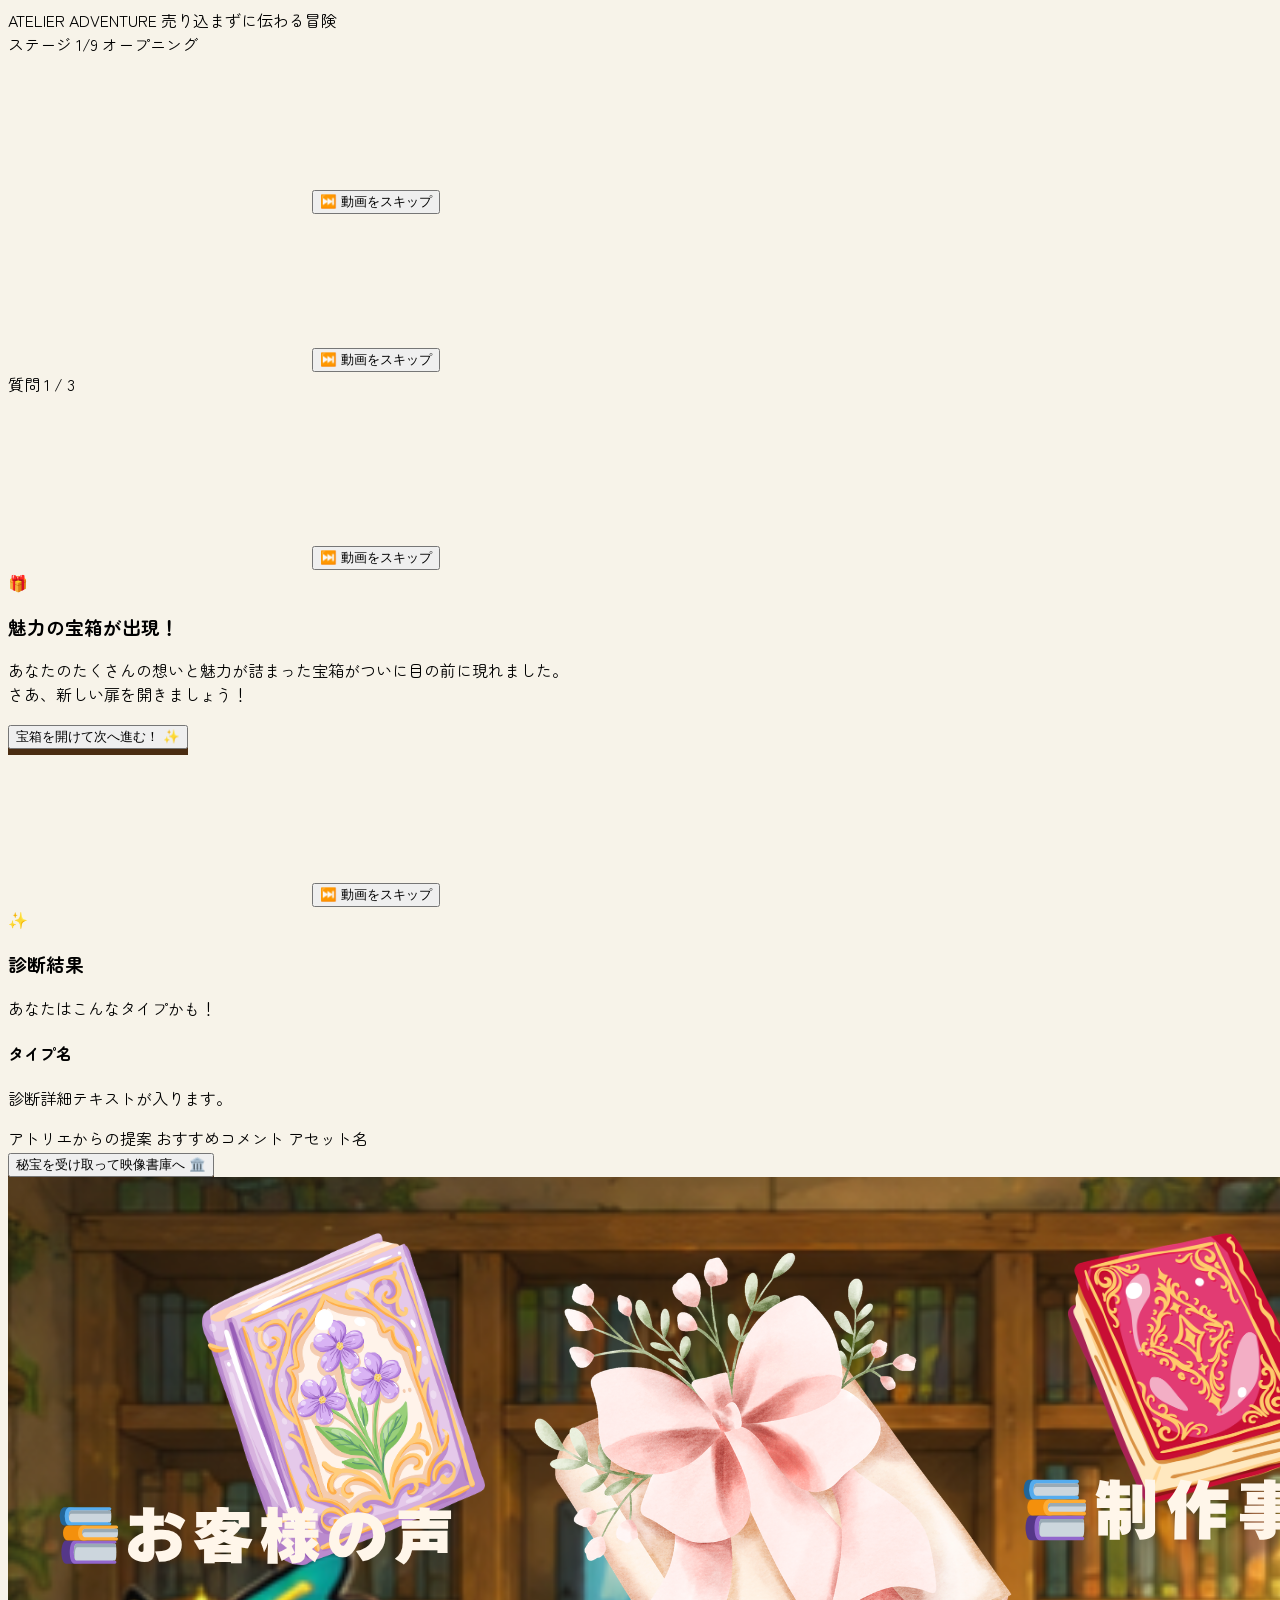
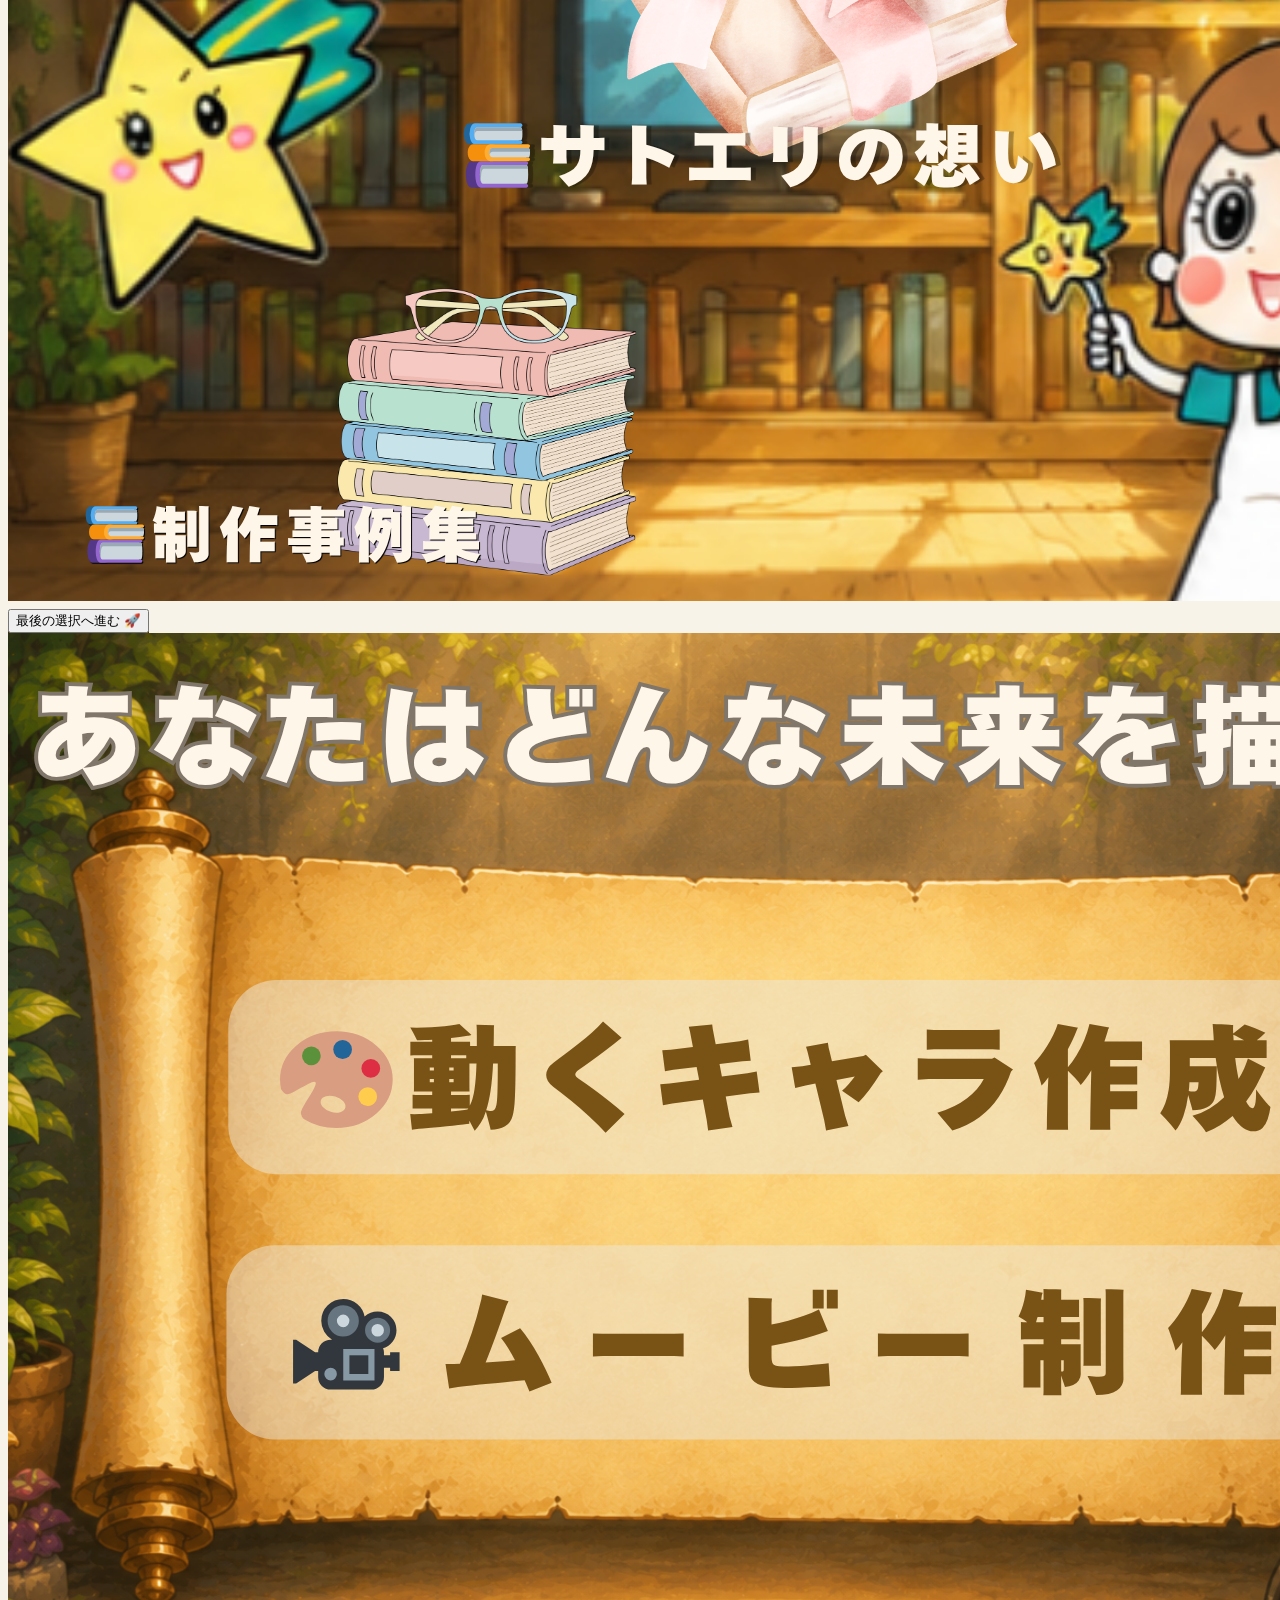
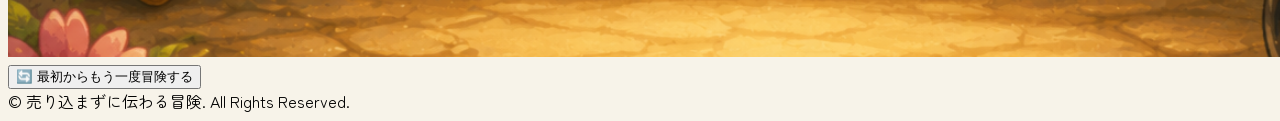
==== satoeri/index.html @ 106b68d5 "Add files via upload" ====
<!DOCTYPE html>
<html lang="ja">
<head>
  <meta charset="UTF-8">
  <meta name="viewport" content="width=device-width, initial-scale=1.0">
  <title>売り込まずに伝わる冒険 - 冒険の旅</title>
  <script src="https://cdn.tailwindcss.com"></script>
  <link rel="preconnect" href="https://fonts.googleapis.com">
  <link rel="preconnect" href="https://fonts.gstatic.com" crossorigin>
  <link href="https://fonts.googleapis.com/css2?family=Zen+Maru+Gothic:wght=500;700;900&display=swap" rel="stylesheet">
  
  <style>
    body {
      background-color: #f7f3e9;
      font-family: 'Zen Maru Gothic', sans-serif;
    }
    /* 冒険ファンタジー風の3D風ボタンシャドウ */
    .btn-adventure {
      box-shadow: 0 6px 0 #4a2c11;
      transition: all 0.1s ease;
    }
    .btn-adventure:active {
      transform: translateY(4px);
      box-shadow: 0 2px 0 #4a2c11;
    }
    /* ファンタジー風グラデーション背景 */
    .bg-fantasy {
      background: linear-gradient(135deg, #fffcf0 0%, #fbf3db 100%);
    }
    /* 進行状況バーのグラデーション */
    .progress-gradient {
      background: linear-gradient(90deg, #e0a96d 0%, #d48c46 100%);
    }
    /* スムーズなフェードイン */
    .fade-in {
      animation: fadeIn 0.4s ease-out forwards;
    }
    @keyframes fadeIn {
      from { opacity: 0; transform: translateY(10px); }
      to { opacity: 1; transform: translateY(0); }
    }
    /* 動画背景フェードアウトアニメーション用 */
    .video-overlay-active {
      transition: all 1s ease-in-out;
    }
    /* 動画要素のデフォルトコントローラー非表示化とインライン再生の強化 */
    video::-webkit-media-controls {
      display: none !important;
    }
    video {
      pointer-events: none; /* ユーザーのタップによる標準コントロール表示を阻止 */
    }
  </style>
</head>
<body class="text-stone-800 antialiased font-medium">

  <div id="app" class="max-w-md mx-auto min-h-screen bg-[#fdfbf7] flex flex-col justify-between shadow-2xl border-x border-stone-200">
    
    <header class="p-4 bg-white border-b border-stone-100 flex flex-col items-center z-10">
      <div id="logo-container" class="w-full flex justify-center">
        <img id="app-logo" src="" alt="アトリエロゴ" class="h-12 object-contain error-fallback" onerror="this.style.display='none'; document.getElementById('logo-placeholder').style.display='block';">
        <div id="logo-placeholder" class="hidden text-center">
          <span class="text-xs tracking-widest text-stone-400 block font-bold">ATELIER ADVENTURE</span>
          <span class="text-sm font-black text-[#5d4037]">売り込まずに伝わる冒険</span>
        </div>
      </div>
      
      <div class="w-full mt-3">
        <div class="flex justify-between text-xs font-bold text-stone-500 mb-1">
          <span id="stage-badge" class="bg-amber-100 text-[#5d4037] px-2 py-0.5 rounded-full">ステージ 1/9</span>
          <span id="stage-name">オープニング</span>
        </div>
        <div class="w-full h-2 bg-stone-200 rounded-full overflow-hidden">
          <div id="progress-bar" class="progress-gradient h-full w-1/9 transition-all duration-500"></div>
        </div>
      </div>
    </header>

    <main class="flex-grow flex flex-col justify-center relative overflow-hidden">
      
      <!-- ① オープニングステージ (全画面動画再生仕様) -->
      <section id="stage-section-1" class="stage-container fade-in w-full h-full min-h-[500px] flex flex-col justify-between relative p-4">
        <!-- 全画面動画コンテナ -->
        <div class="absolute inset-0 bg-black overflow-hidden z-0">
          <video id="video-1" class="w-full h-full object-contain" playsinline webkit-playsinline muted disablepictureinpicture preload="auto">
          </video>
          <button onclick="skipVideo(1)" class="absolute bottom-4 right-4 bg-black/60 text-white text-xs px-2.5 py-1.5 rounded-md hover:bg-black/80 font-bold transition z-30">
            ⏭️ 動画をスキップ
          </button>
        </div>
      </section>

      <!-- ②〜⑤ 質問ステージテンプレート (全画面動画背景仕様) -->
      <section id="stage-section-question" class="stage-container hidden fade-in w-full h-full min-h-[500px] flex flex-col justify-between relative p-4">
        
        <!-- 全画面動画背景用コンテナ -->
        <div class="absolute inset-0 bg-black overflow-hidden z-0">
          <video id="question-video" class="w-full h-full object-contain" playsinline webkit-playsinline muted disablepictureinpicture preload="auto">
          </video>
          <!-- テスト用スキップ（動画上に常に浮かぶ） -->
          <button id="btn-skip-question-video" class="absolute bottom-4 right-4 bg-black/60 text-white text-xs px-2.5 py-1.5 rounded-md hover:bg-black/80 font-bold transition z-30">
            ⏭️ 動画をスキップ
          </button>
        </div>

        <!-- 質問エリア & 回答ボタン (動画終了後に、スライドアップで浮かび上がる) -->
        <div id="interaction-area" class="hidden w-full bg-white/95 backdrop-blur-sm rounded-3xl p-5 border-4 border-[#5d4037] shadow-2xl z-20 animate-fade-in relative mt-auto mb-4">
          <!-- 質問番号インジケーター -->
          <div id="question-step-indicator" class="text-xs text-amber-700 font-black mb-1 text-center">質問 1 / 3</div>
          <p id="question-text" class="font-black text-[#5d4037] mb-4 text-base text-center leading-snug"></p>
          <div id="option-buttons" class="space-y-2.5">
            <!-- JSで選択肢ボタンを動的生成 -->
          </div>
        </div>
      </section>

      <!-- ⑥ 魅力の宝箱ステージ (全画面動画背景仕様 + 終了後の大きな案内パネル) -->
      <section id="stage-section-6" class="stage-container hidden fade-in w-full h-full min-h-[500px] flex flex-col justify-between relative p-4">
        
        <!-- 全画面動画背景用コンテナ -->
        <div class="absolute inset-0 bg-black overflow-hidden z-0">
          <video id="video-6" class="w-full h-full object-contain" playsinline webkit-playsinline muted disablepictureinpicture preload="auto"></video>
          <button onclick="skipVideo(6)" class="absolute bottom-4 right-4 bg-black/60 text-white text-xs px-2.5 py-1.5 rounded-md hover:bg-black/80 font-bold transition z-30">
            ⏭️ 動画をスキップ
          </button>
        </div>

        <!-- 大きな案内パネル (動画終了後に画面全体をほとんど覆うように表示) -->
        <div id="next-action-6" class="hidden absolute inset-4 bg-white/98 backdrop-blur-md rounded-3xl p-6 border-4 border-[#5d4037] shadow-2xl z-20 flex flex-col justify-center items-center text-center fade-in">
          <div class="my-auto space-y-6">
            <span class="text-5xl block animate-bounce">🎁</span>
            <h3 class="text-2xl font-black text-[#5d4037]">魅力の宝箱が出現！</h3>
            <p class="text-[#5d4037] text-base leading-relaxed font-bold px-2">
              あなたのたくさんの想いと魅力が詰まった宝箱がついに目の前に現れました。<br>さあ、新しい扉を開きましょう！
            </p>
          </div>
          <button onclick="nextStage()" class="btn-adventure w-full bg-amber-500 hover:bg-amber-400 text-white py-4 px-6 rounded-full font-black text-lg text-stone-900 border-2 border-[#5d4037] mt-auto">
            宝箱を開けて次へ進む！ ✨
          </button>
        </div>
      </section>

      <!-- ⑦ 魅力の秘宝ステージ (全画面動画背景仕様 + 終了後の大きな案内パネル + 診断結果差し込み) -->
      <section id="stage-section-7" class="stage-container hidden fade-in w-full h-full min-h-[500px] flex flex-col justify-between relative p-4">
        
        <!-- 全画面動画背景用コンテナ -->
        <div class="absolute inset-0 bg-black overflow-hidden z-0">
          <video id="video-7" class="w-full h-full object-contain" playsinline webkit-playsinline muted disablepictureinpicture preload="auto"></video>
          <button onclick="skipVideo(7)" class="absolute bottom-4 right-4 bg-black/60 text-white text-xs px-2.5 py-1.5 rounded-md hover:bg-black/80 font-bold transition z-30">
            ⏭️ 動画をスキップ
          </button>
        </div>

        <!-- 大きな案内パネル (動画終了後に画面全体をほとんど覆うように表示) -->
        <div id="next-action-7" class="hidden absolute inset-4 bg-white/98 backdrop-blur-md rounded-3xl p-6 border-4 border-[#5d4037] shadow-2xl z-20 flex flex-col justify-between items-center text-center fade-in overflow-y-auto">
          <!-- 診断結果の上部アイコン・タイトル表示エリア -->
          <div class="w-full my-auto space-y-4 py-4">
            <div id="diagnosis-icon" class="text-5xl block animate-pulse">✨</div>
            <h3 class="text-xl font-black text-amber-800">診断結果</h3>
            
            <!-- 柔らかい断定を避けた表現タイプ名 -->
            <div id="diagnosis-title-wrapper" class="bg-amber-50 border-2 border-amber-300 rounded-2xl py-3 px-4 shadow-sm inline-block max-w-full">
              <p id="diagnosis-sub" class="text-xs text-amber-700 font-black mb-1">あなたはこんなタイプかも！</p>
              <h4 id="diagnosis-type-name" class="text-2xl font-black text-amber-900">タイプ名</h4>
            </div>
            
            <!-- 診断結果テキスト -->
            <p id="diagnosis-desc" class="text-stone-700 text-sm leading-relaxed font-bold px-3 text-left bg-stone-50 border border-stone-200 rounded-xl p-4 max-w-sm mx-auto">
              診断詳細テキストが入ります。
            </p>

            <!-- おすすめアトリエ素材提案（お伺いした要望に基づき動的メッセージとアセット内容へ切り替え） -->
            <div id="diagnosis-recommend" class="bg-emerald-50 border border-emerald-200 rounded-xl p-3 max-w-sm mx-auto text-center w-full">
              <span id="diagnosis-recommend-header" class="text-xs font-black text-emerald-800 block">アトリエからの提案</span>
              <span id="diagnosis-recommend-sub" class="text-xs text-emerald-700 font-bold block mt-1">おすすめコメント</span>
              <span id="diagnosis-recommend-text" class="text-lg font-black text-emerald-950 block mt-1">アセット名</span>
            </div>
          </div>
          <button onclick="nextStage()" class="btn-adventure w-full bg-amber-500 hover:bg-amber-400 text-white py-3.5 px-6 rounded-full font-black text-lg text-stone-900 border-2 border-[#5d4037] mt-4 flex-shrink-0">
            秘宝を受け取って映像書庫へ 🏛️
          </button>
        </div>
      </section>

      <!-- ⑧ 映像書庫ステージ -->
      <section id="stage-section-8" class="stage-container hidden fade-in w-full h-full p-4">
        <div class="bg-white rounded-3xl p-5 border-4 border-[#5d4037] shadow-lg text-center w-full z-10">
          <!-- 親要素に w-full h-auto を指定して画像の自然なアスペクト比に完全に追従させる -->
          <div class="relative w-full h-auto rounded-2xl overflow-hidden border-2 border-stone-300 bg-stone-100 flex items-center justify-center">
            <!-- 映像書庫背景画像（w-full h-auto block により、一切の左右見切れを防ぎ、スマホ画面へアスペクト比を保って完全追従） -->
            <img id="image-library" src="" alt="映像書庫マップ" class="w-full h-auto block mx-auto">
            
            <!-- 透明クリックエリアの精密配置（画像アスペクト比に同期しているため比率ずれが絶対に起きません） -->
            <!-- ① お客様の声 (左上の紫色の本) -->
            <a id="link-voice" href="#" target="_blank" class="absolute bg-transparent cursor-pointer" style="top: 8%; left: 8%; width: 28%; height: 35%;" title="お客様の声"></a>
            
            <!-- ② サトエリの想い (中央のピンクのリボンの本) -->
            <a id="link-philosophy" href="#" target="_blank" class="absolute bg-transparent cursor-pointer" style="top: 10%; left: 38%; width: 26%; height: 48%;" title="サトエリの想い"></a>
            
            <!-- ③ 制作事例 (右上の赤色の本) -->
            <a id="link-cases" href="#" target="_blank" class="absolute bg-transparent cursor-pointer" style="top: 8%; left: 66%; width: 26%; height: 35%;" title="制作事例"></a>
            
            <!-- ④ 制作事例集 (左下の積み重なった本) -->
            <a id="link-collection" href="#" target="_blank" class="absolute bg-transparent cursor-pointer" style="top: 55%; left: 16%; width: 28%; height: 38%;" title="制作事例集"></a>
          </div>

          <div class="mt-5">
            <button onclick="nextStage()" class="btn-adventure w-full bg-emerald-500 hover:bg-emerald-400 text-white py-3.5 px-6 rounded-full font-black text-base border-2 border-[#5d4037]">
              最後の選択へ進む 🚀
            </button>
          </div>
        </div>
      </section>

      <!-- ⑨ 最後の選択ステージ (透明クリックエリア全体カバー最適化適用) -->
      <section id="stage-section-9" class="stage-container hidden fade-in w-full h-full p-4">
        <div class="bg-white rounded-3xl p-5 border-4 border-[#5d4037] shadow-lg text-center w-full z-10">
          <!-- 親要素に w-full h-auto を指定して画像の自然なアスペクト比に完全に追従させる -->
          <div class="relative w-full h-auto rounded-2xl overflow-hidden border-2 border-stone-300 bg-stone-100 flex items-center justify-center">
            <!-- 最後の選択背景画像（w-full h-auto block により、一切の左右見切れを防ぎ、スマホ画面へアスペクト比を保って完全追従） -->
            <img id="image-future" src="" alt="最後の未来選択マップ" class="w-full h-auto block mx-auto">
            
            <!-- 透明クリックエリアの精密配置（縦ズレを解消し、上ボタンを上へ・下ボタンを下へシフトして完全に一致化） -->
            <!-- ① 動くキャラ作成 (中央の巻物内の上のボタンイラストにぴったり重なるよう調整：上方向へシフト) -->
            <a id="link-character" href="#" target="_blank" class="absolute bg-transparent cursor-pointer" style="top: 44%; left: 17%; width: 66%; height: 11%;" title="動くキャラ作成"></a>
            
            <!-- ② ムービー制作 (中央の巻物内の下のボタンイラストにぴったり重なるよう調整：下方向へシフト) -->
            <a id="link-movie" href="#" target="_blank" class="absolute bg-transparent cursor-pointer" style="top: 57.5%; left: 17%; width: 66%; height: 11%;" title="ムービー制作"></a>
          </div>

          <div class="mt-6 border-t pt-4">
            <button onclick="restartAdventure()" class="text-stone-500 hover:text-stone-800 font-bold text-xs flex items-center justify-center mx-auto gap-1">
              🔄 最初からもう一度冒険する
            </button>
          </div>
        </div>
      </section>

    </main>

    <footer class="p-3 text-center text-[10px] text-stone-400 font-bold border-t border-stone-100 bg-stone-50 z-10">
      &copy; 売り込まずに伝わる冒険. All Rights Reserved.
    </footer>
  </div>

  <script>
    /* ==========================================================================
       【超重要】設定データエリア
       動画・画像ファイル名、質問文、遷移先URLはすべてここで管理されています。
       後からここを書き換えるだけで、簡単に完成版コンテンツに更新できます。
       ========================================================================== */
    const APP_CONFIG = {
      videos: {
        opening: "00_opening.mp4",
        mori: "01_mori.mp4",
        bridge: "02_bridge.mp4",
        cave: "03_cave.mp4",
        maze: "04_maze.mp4",
        treasure: "05_treasure.mp4",
        gem: "06_gem.mp4"
      },
      images: {
        library: "07_library.png",
        future: "08_future.png"
      },

      // ②〜⑤ステージの「質問と回答」設定
      questions: {
        // ② 自己紹介の森
        mori: {
          title: "🌲 自己紹介の森",
          desc: "深い森に迷い込みました。不思議なアバターがあなたの行く手を阻んでいます。まずはあなた自身を伝える「得意な表現」を教えてください。",
          steps: [
            {
              question: "質問①：あなたが自己紹介で一番伝えたいことは？",
              options: [
                { text: "どんな仕事をしているか", value: "A" },
                { text: "なぜその仕事をしているか", value: "B" },
                { text: "自分の人柄や想い", value: "C" },
                { text: "実績や経験", value: "D" }
              ]
            },
            {
              question: "質問②：初対面の人に覚えてもらいたいのは？",
              options: [
                { text: "名前", value: "A" },
                { text: "仕事内容", value: "B" },
                { text: "人柄", value: "C" },
                { text: "専門性", value: "D" }
              ]
            },
            {
              question: "質問③：あなたに合う表現方法は？",
              options: [
                { text: "文章", value: "A" },
                { text: "写真", value: "B" },
                { text: "イラスト", value: "C" },
                { text: "動画", value: "D" }
              ]
            }
          ]
        },
        // ③ 信頼の吊り橋
        bridge: {
          title: "🌉 信頼の吊り橋",
          desc: "風に揺れる長い吊り橋。一歩ずつ,信頼を築きながら渡りきる必要があります。",
          steps: [
            {
              question: "質問①：あなたが今の仕事を始めたきっかけは？",
              options: [
                { text: "好きだったから", value: "A" },
                { text: "得意だったから", value: "B" },
                { text: "誰かの役に立ちたかったから", value: "C" },
                { text: "自分の経験を活かしたかったから", value: "D" }
              ]
            },
            {
              question: "質問②：お客様に一番伝えたいことは？",
              options: [
                { text: "商品やサービスの特徴", value: "A" },
                { text: "実績", value: "B" },
                { text: "想い", value: "C" },
                { text: "将来のビジョン", value: "D" }
              ]
            },
            {
              question: "質問③：信頼につながると思うのは？",
              options: [
                { text: "実績", value: "A" },
                { text: "資格", value: "B" },
                { text: "人柄", value: "C" },
                { text: "ストーリー", value: "D" }
              ]
            }
          ]
        },
        // ④ 弱みの洞窟
        cave: {
          title: "🕳️ 弱みの洞窟",
          desc: "薄暗い洞窟。ここは自分の弱みや本音を認めたとき、行く先を照らす光が灯る場所です。",
          steps: [
            {
              question: "質問①：これまでで一番大変だった経験は？",
              options: [
                { text: "人間関係", value: "A" },
                { text: "仕事", value: "B" },
                { text: "挑戦と失敗", value: "C" },
                { text: "自信を失った経験", value: "D" }
              ]
            },
            {
              question: "質問②：その経験から得たものは？",
              options: [
                { text: "強さ", value: "A" },
                { text: "優しさ", value: "B" },
                { text: "行動力", value: "C" },
                { text: "共感力", value: "D" }
              ]
            },
            {
              question: "質問③：今の仕事に活かされていると思うのは？",
              options: [
                { text: "失敗経験", value: "A" },
                { text: "成功経験", value: "B" },
                { text: "人との出会い", value: "C" },
                { text: "学び続けたこと", value: "D" }
              ]
            }
          ]
        },
        // ⑤ 紹介の迷宮
        maze: {
          title: "🧭 紹介 of 迷宮",
          desc: "鏡だらけの不思議な迷宮。本当のお客さまの姿を見つけ出すことで、迷宮を突破できます。",
          steps: [
            {
              question: "質問①：自己紹介のあと困ることは？",
              options: [
                { text: "会話が続かない", value: "A" },
                { text: "印象に残らない", value: "B" },
                { text: "何を紹介すればいいかわからない", value: "C" },
                { text: "紹介につながらない", value: "D" }
              ]
            },
            {
              question: "質問②：理想の紹介は？",
              options: [
                { text: "名前を覚えてもらう", value: "A" },
                { text: "人柄を覚えてもらう", value: "B" },
                { text: "仕事を理解してもらう", value: "C" },
                { text: "紹介したくなる人になってもらう", value: "D" }
              ]
            },
            {
              question: "質問③：もしあなた専用 of 紹介ツールがあったら？",
              options: [
                { text: "名刺代わりに使いたい", value: "A" },
                { text: "商談前に見てもらいたい", value: "B" },
                { text: "SNSで紹介したい", value: "C" },
                { text: "交流会で活用したい", value: "D" }
              ]
            }
          ]
        }
      },

      // ⑧・⑨ステージに配置するリンクボタンの遷移先URL設定
      links: {
        // ⑧ 映像書庫用
        customerVoice: "https://oekaki-movie.co.jp/voice/1627/", // お客様の声URL
        satoeriPhilosophy: "https://youtu.be/vcp-_vXmkmg", // サトエリの想いURL (タイポ修正済み)
        caseStudies: "https://youtu.be/7zFt0v6efxg",             // 制作事例URL
        caseCollection: "https://satoeri-oekaki.com/",     // 制作事例集URL
        
        // ⑨ 最後の選択用
        createCharacter: "https://forms.gle/5Gn6zbyZpa3WVctg9", // 動くキャラ作成URL
        createMovie: "https://docs.google.com/forms/d/e/1FAIpQLSf5wYHc3U-NIm8v73kkv-vThrmmTDVvOAZLNV-95EOJ06BK9Q/viewform"          // ムービー制作URL
      }
    };

    /* ==========================================================================
       診断ロジック・配点データ設定 (診断用ファイル.xlsx 配点準拠)
       ========================================================================== */
    const DIAGNOSIS_SCORING = {
      mori: [
        // 質問1 (A, B, C, D)
        { A: { story: 0, world: 0, trust: 1, affinity: 0 }, B: { story: 1, world: 0, trust: 0, affinity: 0 }, C: { story: 0, world: 0, trust: 0, affinity: 1 }, D: { story: 1, world: 0, trust: 0, affinity: 0 } },
        // 質問2 (A, B, C, D)
        { A: { story: 0, world: 2, trust: 0, affinity: 0 }, B: { story: 0, world: 0, trust: 1, affinity: 0 }, C: { story: 0, world: 0, trust: 0, affinity: 1 }, D: { story: 0, world: 0, trust: 1, affinity: 0 } },
        // 質問3 (A, B, C, D)
        { A: { story: 1, world: 0, trust: 0, affinity: 0 }, B: { story: 0, world: 2, trust: 0, affinity: 0 }, C: { story: 0, world: 2, trust: 0, affinity: 0 }, D: { story: 2, world: 0, trust: 0, affinity: 0 } }
      ],
      bridge: [
        // 質問1 (A, B, C, D)
        { A: { story: 0, world: 2, trust: 0, affinity: 0 }, B: { story: 0, world: 0, trust: 1, affinity: 0 }, C: { story: 0, world: 0, trust: 0, affinity: 1 }, D: { story: 1, world: 0, trust: 0, affinity: 0 } },
        // 質問2 (A, B, C, D)
        { A: { story: 0, world: 0, trust: 1, affinity: 0 }, B: { story: 0, world: 0, trust: 1, affinity: 0 }, C: { story: 0, world: 0, trust: 0, affinity: 1 }, D: { story: 1, world: 0, trust: 0, affinity: 0 } },
        // 質問3 (A, B, C, D)
        { A: { story: 0, world: 0, trust: 1, affinity: 0 }, B: { story: 0, world: 0, trust: 1, affinity: 0 }, C: { story: 0, world: 0, trust: 0, affinity: 1 }, D: { story: 1, world: 0, trust: 0, affinity: 0 } }
      ],
      cave: [
        // 質問1 (A, B, C, D)
        { A: { story: 0, world: 0, trust: 0, affinity: 1 }, B: { story: 0, world: 0, trust: 1, affinity: 0 }, C: { story: 0, world: 1, trust: 0, affinity: 0 }, D: { story: 1, world: 0, trust: 0, affinity: 0 } },
        // 質問2 (A, B, C, D)
        { A: { story: 0, world: 0, trust: 1, affinity: 0 }, B: { story: 0, world: 0, trust: 0, affinity: 1 }, C: { story: 1, world: 0, trust: 0, affinity: 0 }, D: { story: 0, world: 0, trust: 0, affinity: 1 } },
        // 質問3 (A, B, C, D)
        { A: { story: 1, world: 0, trust: 0, affinity: 0 }, B: { story: 0, world: 0, trust: 1, affinity: 0 }, C: { story: 0, world: 0, trust: 0, affinity: 1 }, D: { story: 1, world: 0, trust: 0, affinity: 0 } }
      ],
      maze: [
        // 質問1 (A, B, C, D)
        { A: { story: 0, world: 0, trust: 0, affinity: 1 }, B: { story: 0, world: 0, trust: 0, affinity: 1 }, C: { story: 1, world: 0, trust: 0, affinity: 0 }, D: { story: 0, world: 0, trust: 1, affinity: 0 } },
        // 質問2 (A, B, C, D)
        { A: { story: 0, world: 1, trust: 0, affinity: 0 }, B: { story: 0, world: 0, trust: 0, affinity: 1 }, C: { story: 0, world: 0, trust: 1, affinity: 0 }, D: { story: 1, world: 0, trust: 0, affinity: 0 } },
        // 質問3 (A, B, C, D)
        { A: { story: 1, world: 0, trust: 0, affinity: 0 }, B: { story: 0, world: 0, trust: 1, affinity: 0 }, C: { story: 0, world: 1, trust: 0, affinity: 0 }, D: { story: 0, world: 0, trust: 0, affinity: 1 } }
      ]
    };

    const DIAGNOSIS_TYPES = {
      story: {
        name: "ストーリー共感型",
        icon: "🎬",
        desc: "人の想いや経験談に心を動かされるタイプです。サービスの背景や、「なぜその仕事をしているのか」を知ることで信頼につながりやすいでしょう。",
        recommendHeader: "🧙 アトリエからの提案",
        recommendSub: "あなたの想いが誰かの心を動かすかも…",
        recommend: "🎬 1分ムービー"
      },
      world: {
        name: "世界観共鳴型",
        icon: "🎨",
        desc: "あなたは雰囲気や世界観から魅力を感じるタイプです。言葉だけではなく、「なんか好き」「なんか気になる」という感覚を大切にしています。",
        recommendHeader: "🧙 アトリエからの提案",
        recommendSub: "あなただけの世界観がもっと伝わるかも…",
        recommend: "🎨 動くキャラ"
      },
      trust: {
        name: "信頼重視型",
        icon: "🛡️",
        desc: "実績や経験、専門性から安心感を得るタイプです。誰がどんな人なのかだけでなく、どんな成果を出してきたかを重視します。",
        recommendHeader: "🧙 アトリエからの提案",
        recommendSub: "あなたの実績や強みがもっと伝わるかも…",
        recommend: "🎬 1分ムービー"
      },
      affinity: {
        name: "親近感共感型",
        icon: "🧙",
        desc: "人柄や安心感から信頼を築くタイプです。親しみやすさや共感できる部分に魅力を感じます。",
        recommendHeader: "🧙 アトリエからの提案",
        recommendSub: "あなたらしい人柄がもっと伝わるかも…",
        recommend: "🎨 動くキャラ"
      }
    };


    /* ==========================================================================
       ロジック制御エリア
       ========================================================================== */
    
    // ユーザーの回答を記録する配列
    const userAnswers = {
      mori: [null, null, null],
      bridge: [null, null, null],
      cave: [null, null, null],
      maze: [null, null, null]
    };

    // 現在のステージ番号 (1〜9)
    let currentStageNum = 1;

    // 現在の質問インデックス (0〜2)
    let currentQuestionIdx = 0;

    // 起動時に初期セットアップを実行
    window.onload = function() {
      setupAssets();
      showStage(1);
    };

    // 設定データから画像や動画リンク、各ボタンにURLをバインド
    function setupAssets() {
      // ロゴ画像
      if(APP_CONFIG.images.logo) {
        document.getElementById('app-logo').src = APP_CONFIG.images.logo;
      }
      
      // 各動画ソース
      const video1 = document.getElementById('video-1');
      video1.src = APP_CONFIG.videos.opening;
      video1.load();

      const video6 = document.getElementById('video-6');
      video6.src = APP_CONFIG.videos.treasure;
      video6.load();

      const video7 = document.getElementById('video-7');
      video7.src = APP_CONFIG.videos.gem;
      video7.load();

      // ⑧ 映像書庫用の画像とリンク
      document.getElementById('image-library').src = APP_CONFIG.images.library;
      document.getElementById('link-voice').href = APP_CONFIG.links.customerVoice;
      document.getElementById('link-philosophy').href = APP_CONFIG.links.satoeriPhilosophy;
      document.getElementById('link-cases').href = APP_CONFIG.links.caseStudies;
      document.getElementById('link-collection').href = APP_CONFIG.links.caseCollection;

      // ⑨ 最後の選択用の画像とリンク
      document.getElementById('image-future').src = APP_CONFIG.images.future;
      document.getElementById('link-character').href = APP_CONFIG.links.createCharacter;
      document.getElementById('link-movie').href = APP_CONFIG.links.createMovie;

      // HTML5 video的ended(再生終了)イベントを設定
      setupVideoListeners();
    }

    // 動画終了を検知して自動で次のアクション、または次のステージに進める処理
    function setupVideoListeners() {
      // ① オープニング動画が終了したら自動でステージ2へ
      document.getElementById('video-1').addEventListener('ended', function() {
        nextStage();
      });

      // 質問ステージの動画が終了したら質問を出現させる
      document.getElementById('question-video').addEventListener('ended', function() {
        showQuestionInteraction();
      });

      // ⑥ 魅力の宝箱動画が終了したら「次へ進む」ボタン表示
      document.getElementById('video-6').addEventListener('ended', function() {
        document.getElementById('next-action-6').classList.remove('hidden');
      });

      // ⑦ 魅力の秘宝動画が終了したら「次へ進む」ボタン(診断結果つき)表示
      document.getElementById('video-7').addEventListener('ended', function() {
        // 秘宝動画終了時に診断を実行して表示を更新する
        runDiagnosis();
        document.getElementById('next-action-7').classList.remove('hidden');
      });
    }

    // デバッグ・動作テスト用に動画再生を強制スキップさせる補助メソッド
    function skipVideo(stageId) {
      if (stageId === 1) {
        document.getElementById('video-1').pause();
        nextStage();
      } else if (stageId === 'question') {
        document.getElementById('question-video').pause();
        showQuestionInteraction();
      } else if (stageId === 6) {
        document.getElementById('video-6').pause();
        document.getElementById('next-action-6').classList.remove('hidden');
      } else if (stageId === 7) {
        document.getElementById('video-7').pause();
        runDiagnosis();
        document.getElementById('next-action-7').classList.remove('hidden');
      }
    }

    // 診断集計ロジックの実行
    function runDiagnosis() {
      // 各タイプの点数カウンター
      let scores = {
        story: 0,
        world: 0,
        trust: 0,
        affinity: 0
      };

      // 各ステージ回答を走査して配点集計
      const stages = ['mori', 'bridge', 'cave', 'maze'];
      stages.forEach(stage => {
        const answers = userAnswers[stage];
        const scoring = DIAGNOSIS_SCORING[stage];
        for (let i = 0; i < 3; i++) {
          const selectedVal = answers[i]; // 'A', 'B', 'C', 'D' など
          if (selectedVal && scoring && scoring[i] && scoring[i][selectedVal]) {
            const pointObj = scoring[i][selectedVal];
            scores.story += pointObj.story || 0;
            scores.world += pointObj.world || 0;
            scores.trust += pointObj.trust || 0;
            scores.affinity += pointObj.affinity || 0;
          }
        }
      });

      // 最高得点タイプを判定
      // 同点の場合の優先順位: story -> world -> trust -> affinity
      let bestType = 'story';
      let maxScore = -1;
      const order = ['story', 'world', 'trust', 'affinity'];

      order.forEach(type => {
        if (scores[type] > maxScore) {
          maxScore = scores[type];
          bestType = type;
        }
      });

      // 診断結果をDOMへ流し込み（アトリエからのオススメ表示の各項目を動的書き換え）
      const resultData = DIAGNOSIS_TYPES[bestType];
      document.getElementById('diagnosis-icon').textContent = resultData.icon;
      document.getElementById('diagnosis-type-name').textContent = resultData.name;
      document.getElementById('diagnosis-desc').innerHTML = resultData.desc;
      document.getElementById('diagnosis-recommend-header').textContent = resultData.recommendHeader;
      document.getElementById('diagnosis-recommend-sub').textContent = resultData.recommendSub;
      document.getElementById('diagnosis-recommend-text').textContent = resultData.recommend;
    }

    // 各ステージで、3つの質問を段階的にレンダーするための関数
    function renderQuestionStep(qKey) {
      const qData = APP_CONFIG.questions[qKey];
      const stepData = qData.steps[currentQuestionIdx];

      // 質問番号表示
      document.getElementById('question-step-indicator').textContent = `質問 ${currentQuestionIdx + 1} / 3`;
      // 質問テキスト設定
      document.getElementById('question-text').textContent = stepData.question;

      // 選択肢ボタンの動的生成
      const optContainer = document.getElementById('option-buttons');
      optContainer.innerHTML = ''; // クリア

      stepData.options.forEach(opt => {
        const btn = document.createElement('button');
        btn.className = "w-full text-left bg-white hover:bg-amber-50 active:bg-amber-100 text-[#5d4037] p-2.5 rounded-xl border-2 border-stone-300 font-bold shadow-sm transition hover:border-[#5d4037] text-sm";
        btn.innerHTML = `<span class="inline-block bg-[#5d4037] text-white rounded-full w-5.5 h-5.5 text-center text-xs leading-5.5 mr-2 font-black">${opt.value}</span>${opt.text}`;
        btn.onclick = function() {
          // 回答の記録
          userAnswers[qKey][currentQuestionIdx] = opt.value;
          
          // 3問中、次の質問がある場合は進め、ない場合は次のステージへ
          if (currentQuestionIdx < 2) {
            currentQuestionIdx++;
            renderQuestionStep(qKey);
          } else {
            nextStage();
          }
        };
        optContainer.appendChild(btn);
      });
    }

    // 指定ステージの画面を表示状態にする
    function showStage(stageNum) {
      currentStageNum = stageNum;
      
      // 全ステージ要素を隠す
      document.querySelectorAll('.stage-container').forEach(el => el.classList.add('hidden'));

      // ヘッダー情報と進行状況バーの更新
      updateProgress(stageNum);

      if (stageNum === 1) {
        // ① オープニング
        document.getElementById('stage-section-1').classList.remove('hidden');
        playVideoSafe('video-1');

      } else if (stageNum >= 2 && stageNum <= 5) {
        // ②〜⑤ 質問ステージ (共通コンポーネント)
        const qSection = document.getElementById('stage-section-question');
        qSection.classList.remove('hidden');

        // 表示する質問内容のキーマッピング
        let qKey = 'mori';
        if (stageNum === 3) qKey = 'bridge';
        if (stageNum === 4) qKey = 'cave';
        if (stageNum === 5) qKey = 'maze';

        // 各質問ステージ開始時に、質問進行インデックスを0（1問目）にリセット
        currentQuestionIdx = 0;

        // ビデオ要素のソース書き換えとリロード
        const qVideo = document.getElementById('question-video');
        qVideo.src = APP_CONFIG.videos[qKey];
        qVideo.load();
        
        // 各種状態初期化 (動画再生中表示・全画面背景演出)
        document.getElementById('interaction-area').classList.add('hidden');
        qVideo.classList.remove('opacity-40');

        // スキップボタンの引数を設定
        document.getElementById('btn-skip-question-video').onclick = function() {
          skipVideo('question');
        };

        // 1問目のデータを流し込み
        renderQuestionStep(qKey);

        // ビデオ再生開始
        playVideoSafe('question-video');

      } else if (stageNum === 6) {
        // ⑥ 魅力の宝箱
        document.getElementById('stage-section-6').classList.remove('hidden');
        document.getElementById('next-action-6').classList.add('hidden');
        document.getElementById('video-6').classList.remove('opacity-40');
        playVideoSafe('video-6');

      } else if (stageNum === 7) {
        // ⑦ 魅力の秘宝
        document.getElementById('stage-section-7').classList.remove('hidden');
        document.getElementById('next-action-7').classList.add('hidden');
        document.getElementById('video-7').classList.remove('opacity-40');
        playVideoSafe('video-7');

      } else if (stageNum === 8) {
        // ⑧ 映像書庫
        document.getElementById('stage-section-8').classList.remove('hidden');

      } else if (stageNum === 9) {
        // ⑨ 最後の選択
        document.getElementById('stage-section-9').classList.remove('hidden');
      }
    }

    // 次のステージに進むシンプルコントローラー
    function nextStage() {
      if (currentStageNum < 9) {
        showStage(currentStageNum + 1);
      }
    }

    // 質問動画が終了・スキップした際に選択肢フォームを表示
    function showQuestionInteraction() {
      const qVideo = document.getElementById('question-video');
      
      // 動画の視認性を少し落とし、質問を強調
      qVideo.classList.add('opacity-40');

      // 質問エリアを表示
      document.getElementById('interaction-area').classList.remove('hidden');
    }

    // ブラウザの仕様（自動再生制限など）への対策を施した動画再生メソッド
    function playVideoSafe(videoId) {
      const vid = document.getElementById(videoId);
      if (vid) {
        vid.muted = false; // 音を出したい場合はユーザーがアクションを起こす必要があるため
        const playPromise = vid.play();
        if (playPromise !== undefined) {
          playPromise.catch(error => {
            // 自動再生が制限された場合は自動的にミュートにして再試行
            console.log("Auto-play prevented. Retrying muted...");
            vid.muted = true;
            vid.play();
          });
        }
      }
    }

    // 進行状況バーとステージ名のビジュアル同期
    function updateProgress(stageNum) {
      const progressPercent = (stageNum / 9) * 100;
      document.getElementById('progress-bar').style.width = `${progressPercent}%`;
      document.getElementById('stage-badge').textContent = `ステージ ${stageNum}/9`;
      
      const stageNames = [
        "オープニング",
        "自己紹介の森",
        "信頼の吊り橋",
        "弱みの洞窟",
        "紹介の迷宮",
        "魅力の宝箱",
        "魅力の秘宝",
        "映像書庫",
        "最後の選択"
      ];
      document.getElementById('stage-name').textContent = stageNames[stageNum - 1];
    }

    // 最初からやり直す処理
    function restartAdventure() {
      // ユーザーの過去の回答履歴を初期化
      for (let key in userAnswers) {
        userAnswers[key] = [null, null, null];
      }
      currentQuestionIdx = 0;
      // ステージ1から再起動
      showStage(1);
    }
  </script>
</body>
</html>
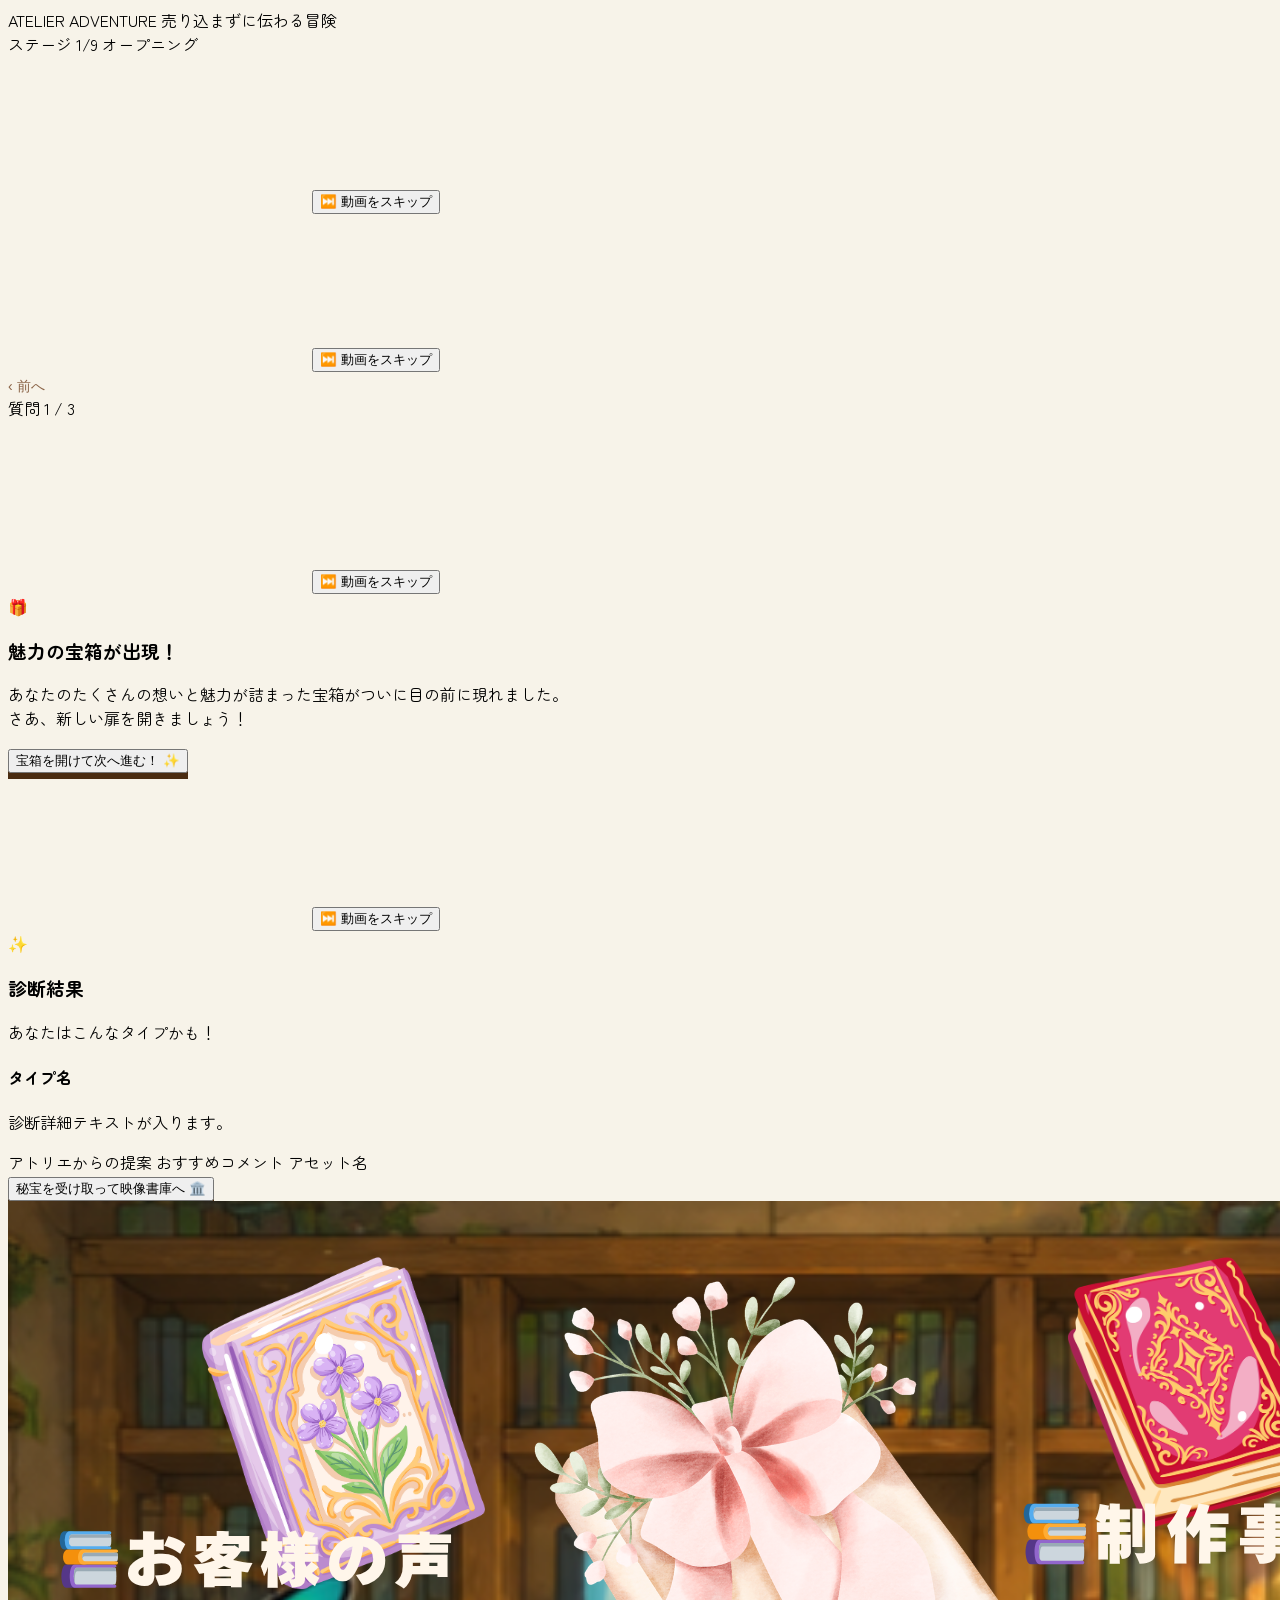
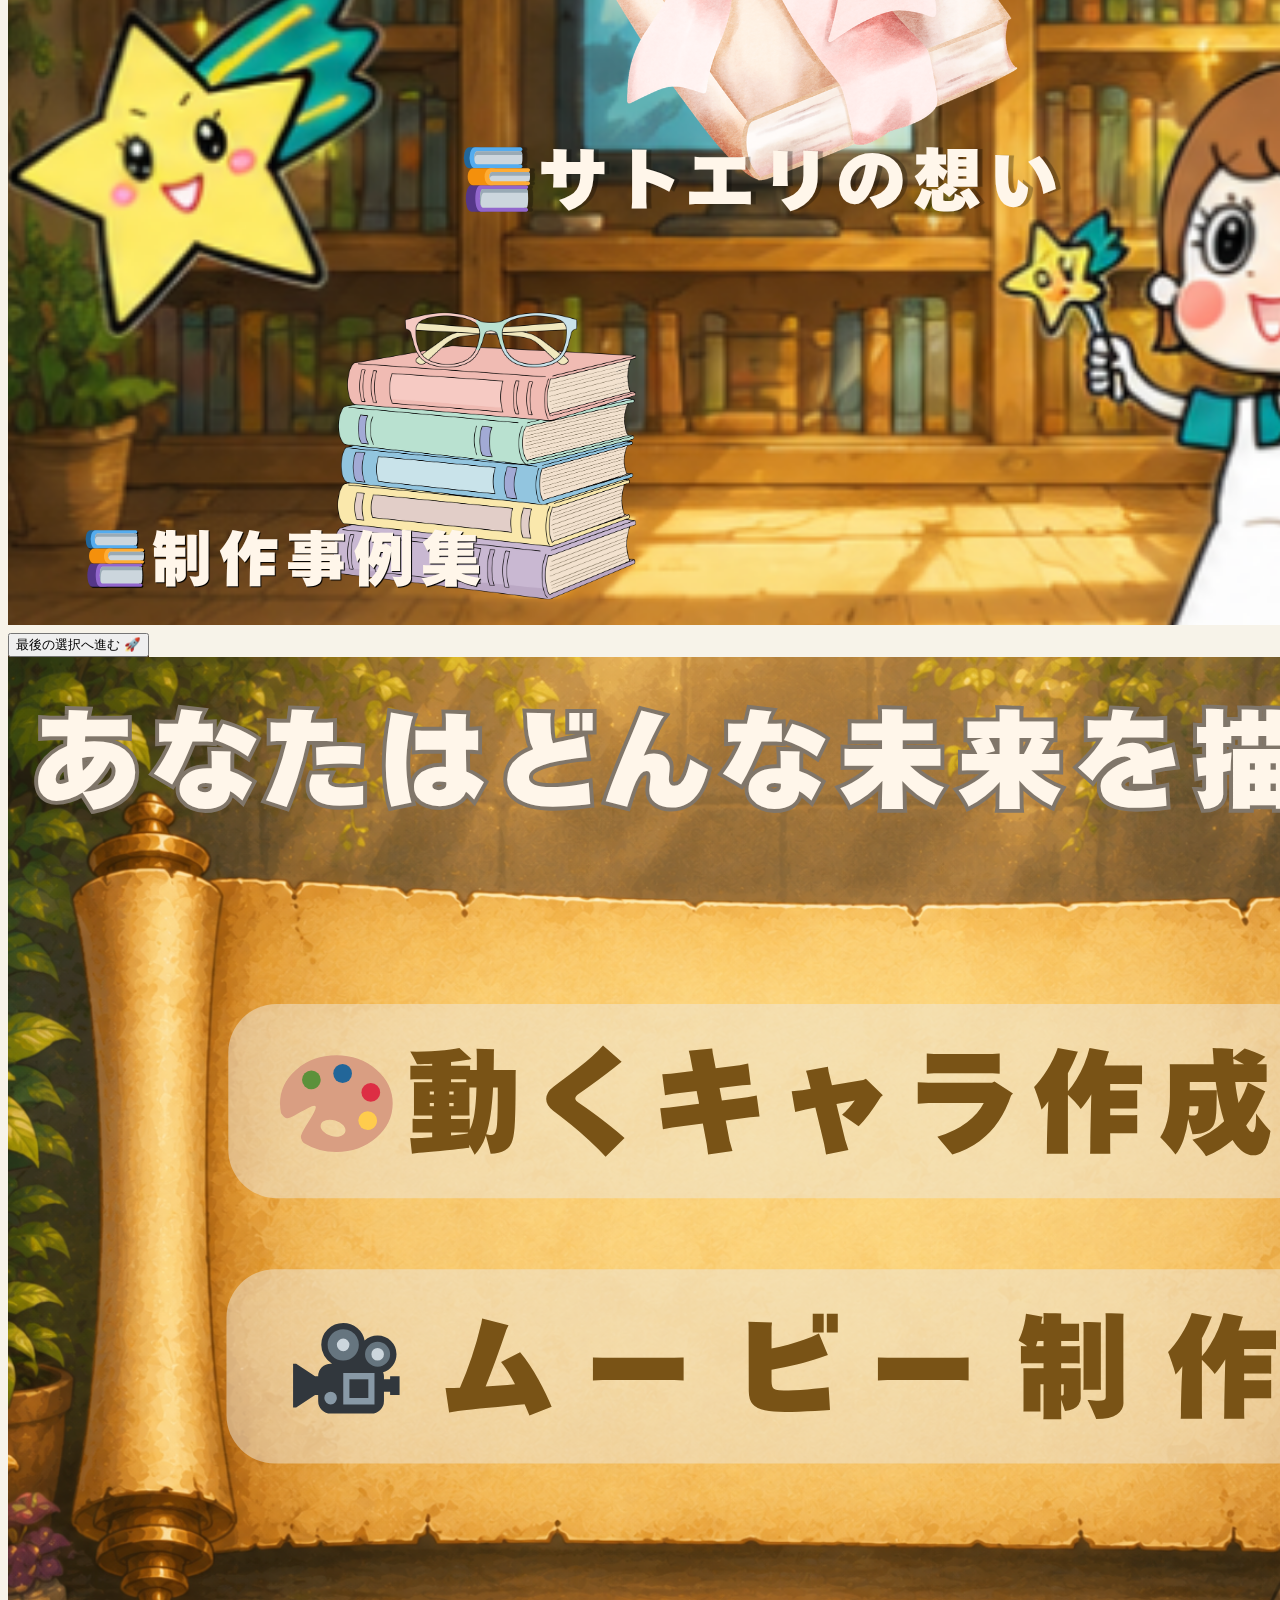
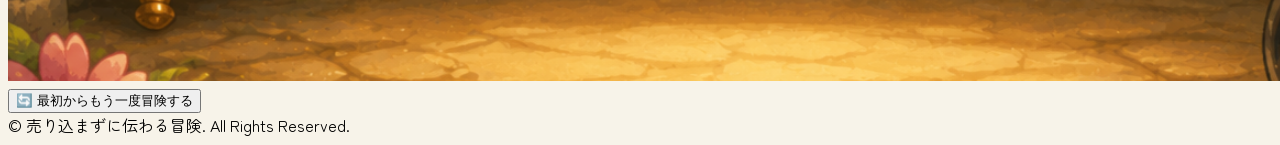
==== commit b9148830: "Add files via upload" ====
--- a/satoeri/index.html
+++ b/satoeri/index.html
@@ -23,6 +23,18 @@
       transform: translateY(4px);
       box-shadow: 0 2px 0 #4a2c11;
     }
+    .btn-question-back {
+      background: transparent;
+      border: 0;
+      color: #8a6346;
+      font-size: 14px;
+      line-height: 1;
+      padding: 0;
+      transition: color 0.2s ease;
+    }
+    .btn-question-back:hover {
+      color: #5d4037;
+    }
     /* ファンタジー風グラデーション背景 */
     .bg-fantasy {
       background: linear-gradient(135deg, #fffcf0 0%, #fbf3db 100%);
@@ -105,6 +117,9 @@
 
         <!-- 質問エリア & 回答ボタン (動画終了後に、スライドアップで浮かび上がる) -->
         <div id="interaction-area" class="hidden w-full bg-white/95 backdrop-blur-sm rounded-3xl p-5 border-4 border-[#5d4037] shadow-2xl z-20 animate-fade-in relative mt-auto mb-4">
+          <button id="btn-question-back" type="button" onclick="goToPreviousQuestion()" class="btn-question-back hidden mb-3 text-left font-bold">
+            ‹ 前へ
+          </button>
           <!-- 質問番号インジケーター -->
           <div id="question-step-indicator" class="text-xs text-amber-700 font-black mb-1 text-center">質問 1 / 3</div>
           <p id="question-text" class="font-black text-[#5d4037] mb-4 text-base text-center leading-snug"></p>
@@ -649,6 +664,14 @@
     function renderQuestionStep(qKey) {
       const qData = APP_CONFIG.questions[qKey];
       const stepData = qData.steps[currentQuestionIdx];
+      const selectedAnswer = userAnswers[qKey][currentQuestionIdx];
+
+      // 前の質問がある場合だけ、控えめな戻るリンクを表示
+      const backButton = document.getElementById('btn-question-back');
+      if (backButton) {
+        const canGoBack = currentQuestionIdx > 0 || currentStageNum > 2;
+        backButton.classList.toggle('hidden', !canGoBack);
+      }
 
       // 質問番号表示
       document.getElementById('question-step-indicator').textContent = `質問 ${currentQuestionIdx + 1} / 3`;
@@ -661,7 +684,8 @@
 
       stepData.options.forEach(opt => {
         const btn = document.createElement('button');
-        btn.className = "w-full text-left bg-white hover:bg-amber-50 active:bg-amber-100 text-[#5d4037] p-2.5 rounded-xl border-2 border-stone-300 font-bold shadow-sm transition hover:border-[#5d4037] text-sm";
+        const selectedClass = selectedAnswer === opt.value ? " bg-amber-50 border-[#5d4037]" : " bg-white border-stone-300";
+        btn.className = "w-full text-left hover:bg-amber-50 active:bg-amber-100 text-[#5d4037] p-2.5 rounded-xl border-2 font-bold shadow-sm transition hover:border-[#5d4037] text-sm" + selectedClass;
         btn.innerHTML = `<span class="inline-block bg-[#5d4037] text-white rounded-full w-5.5 h-5.5 text-center text-xs leading-5.5 mr-2 font-black">${opt.value}</span>${opt.text}`;
         btn.onclick = function() {
           // 回答の記録
@@ -679,6 +703,49 @@
       });
     }
 
+    function getQuestionKeyByStage(stageNum) {
+      if (stageNum === 3) return 'bridge';
+      if (stageNum === 4) return 'cave';
+      if (stageNum === 5) return 'maze';
+      return 'mori';
+    }
+
+    function showQuestionDirectly(stageNum, questionIdx) {
+      currentStageNum = stageNum;
+      currentQuestionIdx = questionIdx;
+
+      document.querySelectorAll('.stage-container').forEach(el => el.classList.add('hidden'));
+      updateProgress(stageNum);
+
+      const qKey = getQuestionKeyByStage(stageNum);
+      const qSection = document.getElementById('stage-section-question');
+      const qVideo = document.getElementById('question-video');
+
+      qSection.classList.remove('hidden');
+      qVideo.pause();
+      qVideo.src = APP_CONFIG.videos[qKey];
+      qVideo.load();
+      qVideo.classList.add('opacity-40');
+
+      document.getElementById('btn-skip-question-video').classList.add('hidden');
+      document.getElementById('interaction-area').classList.remove('hidden');
+      renderQuestionStep(qKey);
+    }
+
+    function goToPreviousQuestion() {
+      if (currentStageNum < 2 || currentStageNum > 5) return;
+
+      if (currentQuestionIdx > 0) {
+        currentQuestionIdx--;
+        renderQuestionStep(getQuestionKeyByStage(currentStageNum));
+        return;
+      }
+
+      if (currentStageNum > 2) {
+        showQuestionDirectly(currentStageNum - 1, 2);
+      }
+    }
+
     // 指定ステージの画面を表示状態にする
     function showStage(stageNum) {
       currentStageNum = stageNum;
@@ -700,10 +767,7 @@
         qSection.classList.remove('hidden');
 
         // 表示する質問内容のキーマッピング
-        let qKey = 'mori';
-        if (stageNum === 3) qKey = 'bridge';
-        if (stageNum === 4) qKey = 'cave';
-        if (stageNum === 5) qKey = 'maze';
+        let qKey = getQuestionKeyByStage(stageNum);
 
         // 各質問ステージ開始時に、質問進行インデックスを0（1問目）にリセット
         currentQuestionIdx = 0;
@@ -716,6 +780,7 @@
         // 各種状態初期化 (動画再生中表示・全画面背景演出)
         document.getElementById('interaction-area').classList.add('hidden');
         qVideo.classList.remove('opacity-40');
+        document.getElementById('btn-skip-question-video').classList.remove('hidden');
 
         // スキップボタンの引数を設定
         document.getElementById('btn-skip-question-video').onclick = function() {
@@ -819,4 +884,4 @@
     }
   </script>
 </body>
-</html>+</html>
